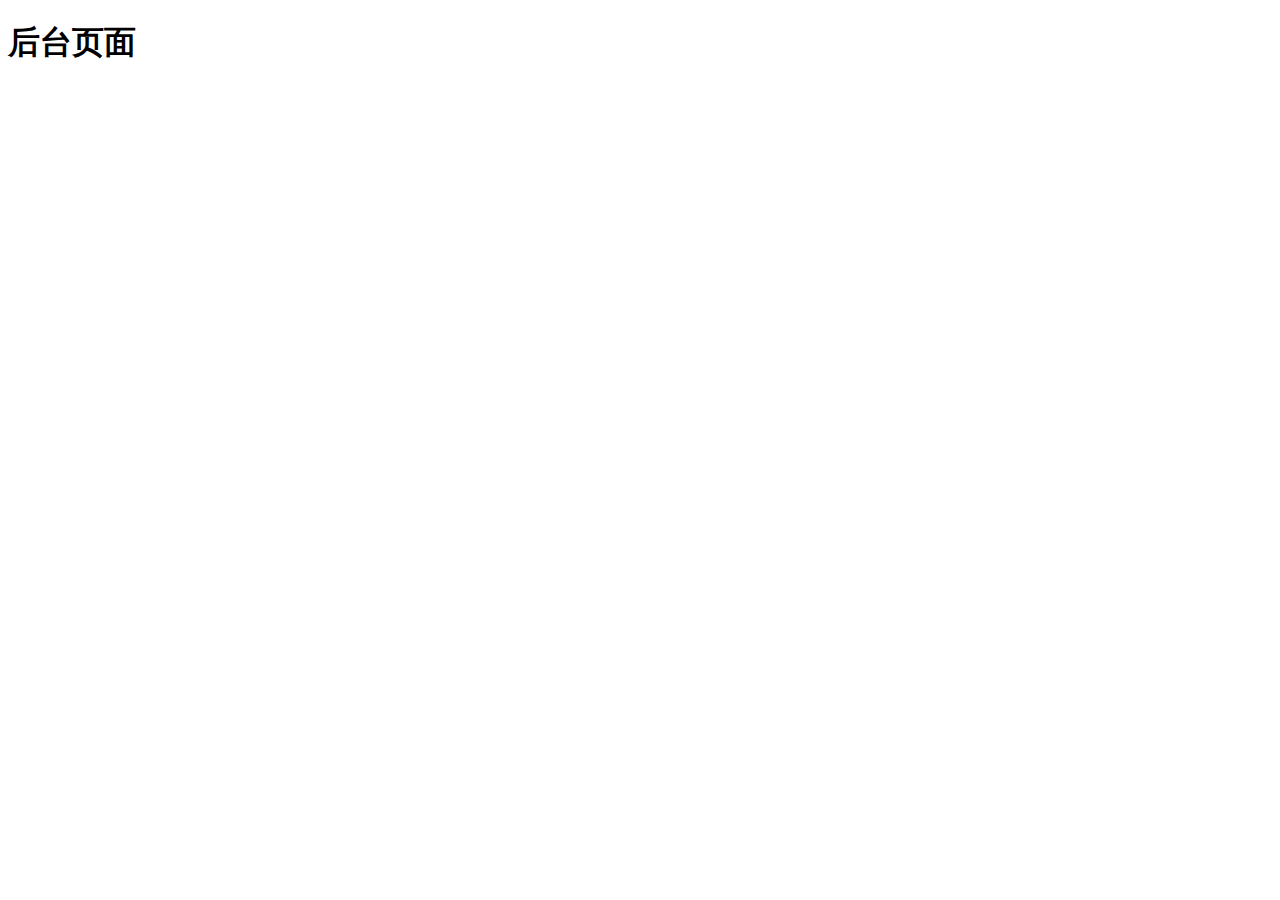
==== home/index.html @ 5cd7540d "登录注册页面完成" ====
<!DOCTYPE html>
<html lang="en">
<head>
    <meta charset="UTF-8">
    <meta name="viewport" content="width=device-width, initial-scale=1.0">
    <title>Document</title>
</head>
<body>
    <h1>后台页面</h1>
</body>
</html>
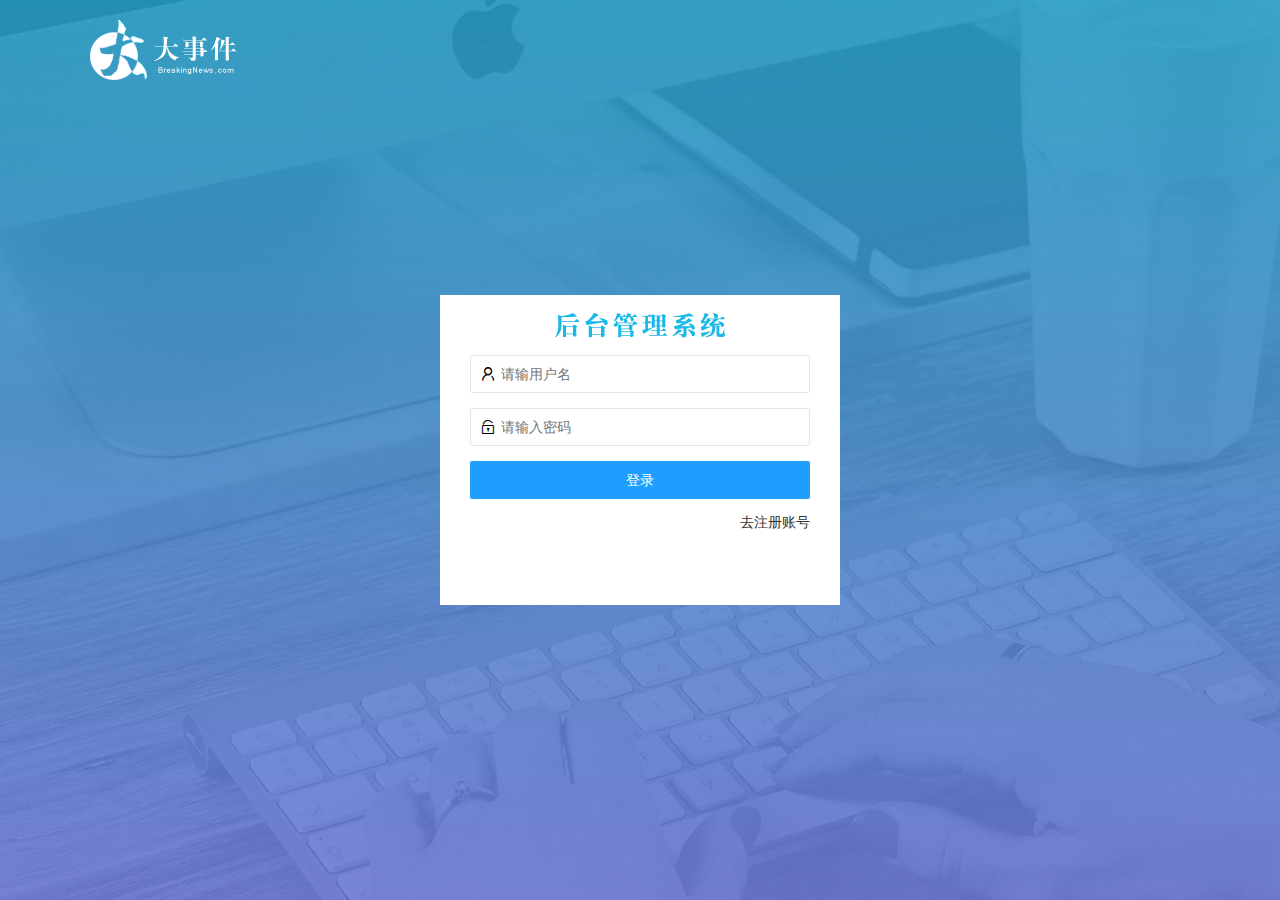
==== commit db7e5b5d: "完成了后台主页功能" ====
--- a/home/index.html
+++ b/home/index.html
@@ -1,11 +1,125 @@
 <!DOCTYPE html>
-<html lang="en">
-<head>
-    <meta charset="UTF-8">
-    <meta name="viewport" content="width=device-width, initial-scale=1.0">
-    <title>Document</title>
-</head>
-<body>
-    <h1>后台页面</h1>
-</body>
-</html>+<html>
+  <head>
+    <meta charset="utf-8" />
+    <meta
+      name="viewport"
+      content="width=device-width, initial-scale=1, maximum-scale=1"
+    />
+    <title>大事件</title>
+    <script>
+      let token = localStorage.getItem('token');
+      if(!token){
+      location.href = "login.html";
+      }
+    </script>
+    <link rel="stylesheet" href="/assets/lib/layui/css/layui.css" />
+    <link rel="stylesheet" href="/assets/fonts/iconfont.css" />
+    <link rel="stylesheet" href="/assets/css/index.css" />
+  </head>
+  <body class="layui-layout-body">
+    <div class="layui-layout layui-layout-admin">
+      <div class="layui-header">
+        <div class="layui-logo">
+          <img src="/assets/images/logo.png" alt="" />
+        </div>
+        <!-- 头部区域（可配合layui已有的水平导航） -->
+        <ul class="layui-nav layui-layout-right" >
+          <li class="layui-nav-item">
+            <a href="javascript:;">
+              <img src="http://t.cn/RCzsdCq" class="layui-nav-img" />
+              <span class="text-avatar">A</span>
+              个人中心
+            </a>
+            <dl class="layui-nav-child">
+              <dd><a href="">基本资料</a></dd>
+              <dd><a href="">安全设置</a></dd>
+              <dd><a href="javascript:;">重置密码</a></dd>
+            </dl>
+          </li>
+          <li class="layui-nav-item">
+            <a href="javascript:;" id="logoutBtn"><span class="iconfont icon-tuichu"></span> 退出</a>
+          </li>
+        </ul>
+      </div>
+
+      <div class="layui-side layui-bg-black">
+        <div class="layui-side-scroll">
+          <!-- 头像文字 -->
+          <div class="userInfo">
+             <img src="http://t.cn/RCzsdCq " class="layui-nav-img" />
+              <span class="text-avatar">A</span>
+              <span id="welcome">欢迎</span>
+          </div>
+          <!-- 左侧导航区域（可配合layui已有的垂直导航） -->
+          <ul class="layui-nav layui-nav-tree " lay-filter="test"  lay-shrink="all" > 
+            <li class="layui-nav-item layui-this">
+              <a href="/home/dashboard.html" target="layBody"><span class="iconfont icon-home " ></span>首页</a>
+            </li>
+
+            <li class="layui-nav-item ">
+              <a class="" href="javascript:;"
+                ><span class="iconfont icon-16"></span>文章管理</a
+              >
+              <dl class="layui-nav-child">
+                <dd>
+                  <a href="javascript:;">
+                    <i class="layui-icon layui-icon-app"></i> 文章类别</a
+                  >
+                </dd>
+
+                <dd>
+                  <a href="javascript:;">
+                    <i class="layui-icon layui-icon-app"></i> 文章列表</a
+                  >
+                </dd>
+
+                <dd>
+                  <a href="javascript:;">
+                    <i class="layui-icon layui-icon-app"></i> 发布文章</a
+                  >
+                </dd>
+              </dl>
+            </li>
+            <li class="layui-nav-item">
+              <a href="javascript:;"
+                ><span class="iconfont icon-user"></span>个人中心</a
+              >
+              <dl class="layui-nav-child">
+                <dd>
+                  <a href="javascript:;"
+                    ><i class="layui-icon layui-icon-app"></i> 基本资料</a
+                  >
+                </dd>
+                <dd>
+                  <a href="javascript:;">
+                    <i class="layui-icon layui-icon-app"></i> 更换头像</a
+                  >
+                </dd>
+                <dd>
+                  <a href="javascript:;">
+                    <i class="layui-icon layui-icon-app"></i> 重置密码</a
+                  >
+                </dd>
+              </dl>
+            </li>
+          </ul>
+        </div>
+      </div>
+
+      <div class="layui-body">
+        <!-- 内容主体区域 -->
+      <iframe src="/home/dashboard.html" name="layBody" frameborder="0"></iframe>
+
+      <div class="layui-footer">
+        <!-- 底部固定区域 -->
+       © www.itheima.com - 黑马程序员
+      </div>
+    </div>
+    <script src="/assets/lib/jquery.js"></script>
+    <script src="/assets/js/ajxaBase.js"></script>
+    <script src="/assets/lib/layui/layui.all.js"></script>
+    <script src="/assets/js/index.js"></script>
+    <script></script>
+  </body>
+</html>
--- a/assets/lib/layui/css/layui.css
+++ b/assets/lib/layui/css/layui.css
@@ -0,0 +1,2 @@
+/** layui-v2.5.6 MIT License By https://www.layui.com */
+ .layui-inline,img{display:inline-block;vertical-align:middle}h1,h2,h3,h4,h5,h6{font-weight:400}.layui-edge,.layui-header,.layui-inline,.layui-main{position:relative}.layui-body,.layui-edge,.layui-elip{overflow:hidden}.layui-btn,.layui-edge,.layui-inline,img{vertical-align:middle}.layui-btn,.layui-disabled,.layui-icon,.layui-unselect{-moz-user-select:none;-webkit-user-select:none;-ms-user-select:none}.layui-elip,.layui-form-checkbox span,.layui-form-pane .layui-form-label{text-overflow:ellipsis;white-space:nowrap}.layui-breadcrumb,.layui-tree-btnGroup{visibility:hidden}blockquote,body,button,dd,div,dl,dt,form,h1,h2,h3,h4,h5,h6,input,li,ol,p,pre,td,textarea,th,ul{margin:0;padding:0;-webkit-tap-highlight-color:rgba(0,0,0,0)}a:active,a:hover{outline:0}img{border:none}li{list-style:none}table{border-collapse:collapse;border-spacing:0}h4,h5,h6{font-size:100%}button,input,optgroup,option,select,textarea{font-family:inherit;font-size:inherit;font-style:inherit;font-weight:inherit;outline:0}pre{white-space:pre-wrap;white-space:-moz-pre-wrap;white-space:-pre-wrap;white-space:-o-pre-wrap;word-wrap:break-word}body{line-height:24px;font:14px Helvetica Neue,Helvetica,PingFang SC,Tahoma,Arial,sans-serif}hr{height:1px;margin:10px 0;border:0;clear:both}a{color:#333;text-decoration:none}a:hover{color:#777}a cite{font-style:normal;*cursor:pointer}.layui-border-box,.layui-border-box *{box-sizing:border-box}.layui-box,.layui-box *{box-sizing:content-box}.layui-clear{clear:both;*zoom:1}.layui-clear:after{content:'\20';clear:both;*zoom:1;display:block;height:0}.layui-inline{*display:inline;*zoom:1}.layui-edge{display:inline-block;width:0;height:0;border-width:6px;border-style:dashed;border-color:transparent}.layui-edge-top{top:-4px;border-bottom-color:#999;border-bottom-style:solid}.layui-edge-right{border-left-color:#999;border-left-style:solid}.layui-edge-bottom{top:2px;border-top-color:#999;border-top-style:solid}.layui-edge-left{border-right-color:#999;border-right-style:solid}.layui-disabled,.layui-disabled:hover{color:#d2d2d2!important;cursor:not-allowed!important}.layui-circle{border-radius:100%}.layui-show{display:block!important}.layui-hide{display:none!important}@font-face{font-family:layui-icon;src:url(../font/iconfont.eot?v=256);src:url(../font/iconfont.eot?v=256#iefix) format('embedded-opentype'),url(../font/iconfont.woff2?v=256) format('woff2'),url(../font/iconfont.woff?v=256) format('woff'),url(../font/iconfont.ttf?v=256) format('truetype'),url(../font/iconfont.svg?v=256#layui-icon) format('svg')}.layui-icon{font-family:layui-icon!important;font-size:16px;font-style:normal;-webkit-font-smoothing:antialiased;-moz-osx-font-smoothing:grayscale}.layui-icon-reply-fill:before{content:"\e611"}.layui-icon-set-fill:before{content:"\e614"}.layui-icon-menu-fill:before{content:"\e60f"}.layui-icon-search:before{content:"\e615"}.layui-icon-share:before{content:"\e641"}.layui-icon-set-sm:before{content:"\e620"}.layui-icon-engine:before{content:"\e628"}.layui-icon-close:before{content:"\1006"}.layui-icon-close-fill:before{content:"\1007"}.layui-icon-chart-screen:before{content:"\e629"}.layui-icon-star:before{content:"\e600"}.layui-icon-circle-dot:before{content:"\e617"}.layui-icon-chat:before{content:"\e606"}.layui-icon-release:before{content:"\e609"}.layui-icon-list:before{content:"\e60a"}.layui-icon-chart:before{content:"\e62c"}.layui-icon-ok-circle:before{content:"\1005"}.layui-icon-layim-theme:before{content:"\e61b"}.layui-icon-table:before{content:"\e62d"}.layui-icon-right:before{content:"\e602"}.layui-icon-left:before{content:"\e603"}.layui-icon-cart-simple:before{content:"\e698"}.layui-icon-face-cry:before{content:"\e69c"}.layui-icon-face-smile:before{content:"\e6af"}.layui-icon-survey:before{content:"\e6b2"}.layui-icon-tree:before{content:"\e62e"}.layui-icon-ie:before{content:"\e7bb"}.layui-icon-upload-circle:before{content:"\e62f"}.layui-icon-add-circle:before{content:"\e61f"}.layui-icon-download-circle:before{content:"\e601"}.layui-icon-templeate-1:before{content:"\e630"}.layui-icon-util:before{content:"\e631"}.layui-icon-face-surprised:before{content:"\e664"}.layui-icon-edit:before{content:"\e642"}.layui-icon-speaker:before{content:"\e645"}.layui-icon-down:before{content:"\e61a"}.layui-icon-file:before{content:"\e621"}.layui-icon-layouts:before{content:"\e632"}.layui-icon-rate-half:before{content:"\e6c9"}.layui-icon-add-circle-fine:before{content:"\e608"}.layui-icon-prev-circle:before{content:"\e633"}.layui-icon-read:before{content:"\e705"}.layui-icon-404:before{content:"\e61c"}.layui-icon-carousel:before{content:"\e634"}.layui-icon-help:before{content:"\e607"}.layui-icon-code-circle:before{content:"\e635"}.layui-icon-windows:before{content:"\e67f"}.layui-icon-water:before{content:"\e636"}.layui-icon-username:before{content:"\e66f"}.layui-icon-find-fill:before{content:"\e670"}.layui-icon-about:before{content:"\e60b"}.layui-icon-location:before{content:"\e715"}.layui-icon-up:before{content:"\e619"}.layui-icon-pause:before{content:"\e651"}.layui-icon-date:before{content:"\e637"}.layui-icon-layim-uploadfile:before{content:"\e61d"}.layui-icon-delete:before{content:"\e640"}.layui-icon-play:before{content:"\e652"}.layui-icon-top:before{content:"\e604"}.layui-icon-firefox:before{content:"\e686"}.layui-icon-friends:before{content:"\e612"}.layui-icon-refresh-3:before{content:"\e9aa"}.layui-icon-ok:before{content:"\e605"}.layui-icon-layer:before{content:"\e638"}.layui-icon-face-smile-fine:before{content:"\e60c"}.layui-icon-dollar:before{content:"\e659"}.layui-icon-group:before{content:"\e613"}.layui-icon-layim-download:before{content:"\e61e"}.layui-icon-picture-fine:before{content:"\e60d"}.layui-icon-link:before{content:"\e64c"}.layui-icon-diamond:before{content:"\e735"}.layui-icon-log:before{content:"\e60e"}.layui-icon-key:before{content:"\e683"}.layui-icon-rate-solid:before{content:"\e67a"}.layui-icon-fonts-del:before{content:"\e64f"}.layui-icon-unlink:before{content:"\e64d"}.layui-icon-fonts-clear:before{content:"\e639"}.layui-icon-triangle-r:before{content:"\e623"}.layui-icon-circle:before{content:"\e63f"}.layui-icon-radio:before{content:"\e643"}.layui-icon-align-center:before{content:"\e647"}.layui-icon-align-right:before{content:"\e648"}.layui-icon-align-left:before{content:"\e649"}.layui-icon-loading-1:before{content:"\e63e"}.layui-icon-return:before{content:"\e65c"}.layui-icon-fonts-strong:before{content:"\e62b"}.layui-icon-upload:before{content:"\e67c"}.layui-icon-dialogue:before{content:"\e63a"}.layui-icon-video:before{content:"\e6ed"}.layui-icon-headset:before{content:"\e6fc"}.layui-icon-cellphone-fine:before{content:"\e63b"}.layui-icon-add-1:before{content:"\e654"}.layui-icon-face-smile-b:before{content:"\e650"}.layui-icon-fonts-html:before{content:"\e64b"}.layui-icon-screen-full:before{content:"\e622"}.layui-icon-form:before{content:"\e63c"}.layui-icon-cart:before{content:"\e657"}.layui-icon-camera-fill:before{content:"\e65d"}.layui-icon-tabs:before{content:"\e62a"}.layui-icon-heart-fill:before{content:"\e68f"}.layui-icon-fonts-code:before{content:"\e64e"}.layui-icon-ios:before{content:"\e680"}.layui-icon-at:before{content:"\e687"}.layui-icon-fire:before{content:"\e756"}.layui-icon-set:before{content:"\e716"}.layui-icon-fonts-u:before{content:"\e646"}.layui-icon-triangle-d:before{content:"\e625"}.layui-icon-tips:before{content:"\e702"}.layui-icon-picture:before{content:"\e64a"}.layui-icon-more-vertical:before{content:"\e671"}.layui-icon-bluetooth:before{content:"\e689"}.layui-icon-flag:before{content:"\e66c"}.layui-icon-loading:before{content:"\e63d"}.layui-icon-fonts-i:before{content:"\e644"}.layui-icon-refresh-1:before{content:"\e666"}.layui-icon-rmb:before{content:"\e65e"}.layui-icon-addition:before{content:"\e624"}.layui-icon-home:before{content:"\e68e"}.layui-icon-time:before{content:"\e68d"}.layui-icon-user:before{content:"\e770"}.layui-icon-notice:before{content:"\e667"}.layui-icon-chrome:before{content:"\e68a"}.layui-icon-edge:before{content:"\e68b"}.layui-icon-login-weibo:before{content:"\e675"}.layui-icon-voice:before{content:"\e688"}.layui-icon-upload-drag:before{content:"\e681"}.layui-icon-login-qq:before{content:"\e676"}.layui-icon-snowflake:before{content:"\e6b1"}.layui-icon-heart:before{content:"\e68c"}.layui-icon-logout:before{content:"\e682"}.layui-icon-file-b:before{content:"\e655"}.layui-icon-template:before{content:"\e663"}.layui-icon-transfer:before{content:"\e691"}.layui-icon-auz:before{content:"\e672"}.layui-icon-console:before{content:"\e665"}.layui-icon-app:before{content:"\e653"}.layui-icon-prev:before{content:"\e65a"}.layui-icon-website:before{content:"\e7ae"}.layui-icon-next:before{content:"\e65b"}.layui-icon-component:before{content:"\e857"}.layui-icon-android:before{content:"\e684"}.layui-icon-more:before{content:"\e65f"}.layui-icon-login-wechat:before{content:"\e677"}.layui-icon-shrink-right:before{content:"\e668"}.layui-icon-spread-left:before{content:"\e66b"}.layui-icon-camera:before{content:"\e660"}.layui-icon-note:before{content:"\e66e"}.layui-icon-refresh:before{content:"\e669"}.layui-icon-female:before{content:"\e661"}.layui-icon-male:before{content:"\e662"}.layui-icon-screen-restore:before{content:"\e758"}.layui-icon-password:before{content:"\e673"}.layui-icon-senior:before{content:"\e674"}.layui-icon-theme:before{content:"\e66a"}.layui-icon-tread:before{content:"\e6c5"}.layui-icon-praise:before{content:"\e6c6"}.layui-icon-star-fill:before{content:"\e658"}.layui-icon-rate:before{content:"\e67b"}.layui-icon-template-1:before{content:"\e656"}.layui-icon-vercode:before{content:"\e679"}.layui-icon-service:before{content:"\e626"}.layui-icon-cellphone:before{content:"\e678"}.layui-icon-print:before{content:"\e66d"}.layui-icon-cols:before{content:"\e610"}.layui-icon-wifi:before{content:"\e7e0"}.layui-icon-export:before{content:"\e67d"}.layui-icon-rss:before{content:"\e808"}.layui-icon-slider:before{content:"\e714"}.layui-icon-email:before{content:"\e618"}.layui-icon-subtraction:before{content:"\e67e"}.layui-icon-mike:before{content:"\e6dc"}.layui-icon-light:before{content:"\e748"}.layui-icon-gift:before{content:"\e627"}.layui-icon-mute:before{content:"\e685"}.layui-icon-reduce-circle:before{content:"\e616"}.layui-icon-music:before{content:"\e690"}.layui-main{width:1140px;margin:0 auto}.layui-header{z-index:1000;height:60px}.layui-header a:hover{transition:all .5s;-webkit-transition:all .5s}.layui-side{position:fixed;left:0;top:0;bottom:0;z-index:999;width:200px;overflow-x:hidden}.layui-side-scroll{position:relative;width:220px;height:100%;overflow-x:hidden}.layui-body{position:absolute;left:200px;right:0;top:0;bottom:0;z-index:998;width:auto;overflow-y:auto;box-sizing:border-box}.layui-layout-body{overflow:hidden}.layui-layout-admin .layui-header{background-color:#23262E}.layui-layout-admin .layui-side{top:60px;width:200px;overflow-x:hidden}.layui-layout-admin .layui-body{position:fixed;top:60px;bottom:44px}.layui-layout-admin .layui-main{width:auto;margin:0 15px}.layui-layout-admin .layui-footer{position:fixed;left:200px;right:0;bottom:0;height:44px;line-height:44px;padding:0 15px;background-color:#eee}.layui-layout-admin .layui-logo{position:absolute;left:0;top:0;width:200px;height:100%;line-height:60px;text-align:center;color:#009688;font-size:16px}.layui-layout-admin .layui-header .layui-nav{background:0 0}.layui-layout-left{position:absolute!important;left:200px;top:0}.layui-layout-right{position:absolute!important;right:0;top:0}.layui-container{position:relative;margin:0 auto;padding:0 15px;box-sizing:border-box}.layui-fluid{position:relative;margin:0 auto;padding:0 15px}.layui-row:after,.layui-row:before{content:'';display:block;clear:both}.layui-col-lg1,.layui-col-lg10,.layui-col-lg11,.layui-col-lg12,.layui-col-lg2,.layui-col-lg3,.layui-col-lg4,.layui-col-lg5,.layui-col-lg6,.layui-col-lg7,.layui-col-lg8,.layui-col-lg9,.layui-col-md1,.layui-col-md10,.layui-col-md11,.layui-col-md12,.layui-col-md2,.layui-col-md3,.layui-col-md4,.layui-col-md5,.layui-col-md6,.layui-col-md7,.layui-col-md8,.layui-col-md9,.layui-col-sm1,.layui-col-sm10,.layui-col-sm11,.layui-col-sm12,.layui-col-sm2,.layui-col-sm3,.layui-col-sm4,.layui-col-sm5,.layui-col-sm6,.layui-col-sm7,.layui-col-sm8,.layui-col-sm9,.layui-col-xs1,.layui-col-xs10,.layui-col-xs11,.layui-col-xs12,.layui-col-xs2,.layui-col-xs3,.layui-col-xs4,.layui-col-xs5,.layui-col-xs6,.layui-col-xs7,.layui-col-xs8,.layui-col-xs9{position:relative;display:block;box-sizing:border-box}.layui-col-xs1,.layui-col-xs10,.layui-col-xs11,.layui-col-xs12,.layui-col-xs2,.layui-col-xs3,.layui-col-xs4,.layui-col-xs5,.layui-col-xs6,.layui-col-xs7,.layui-col-xs8,.layui-col-xs9{float:left}.layui-col-xs1{width:8.33333333%}.layui-col-xs2{width:16.66666667%}.layui-col-xs3{width:25%}.layui-col-xs4{width:33.33333333%}.layui-col-xs5{width:41.66666667%}.layui-col-xs6{width:50%}.layui-col-xs7{width:58.33333333%}.layui-col-xs8{width:66.66666667%}.layui-col-xs9{width:75%}.layui-col-xs10{width:83.33333333%}.layui-col-xs11{width:91.66666667%}.layui-col-xs12{width:100%}.layui-col-xs-offset1{margin-left:8.33333333%}.layui-col-xs-offset2{margin-left:16.66666667%}.layui-col-xs-offset3{margin-left:25%}.layui-col-xs-offset4{margin-left:33.33333333%}.layui-col-xs-offset5{margin-left:41.66666667%}.layui-col-xs-offset6{margin-left:50%}.layui-col-xs-offset7{margin-left:58.33333333%}.layui-col-xs-offset8{margin-left:66.66666667%}.layui-col-xs-offset9{margin-left:75%}.layui-col-xs-offset10{margin-left:83.33333333%}.layui-col-xs-offset11{margin-left:91.66666667%}.layui-col-xs-offset12{margin-left:100%}@media screen and (max-width:768px){.layui-hide-xs{display:none!important}.layui-show-xs-block{display:block!important}.layui-show-xs-inline{display:inline!important}.layui-show-xs-inline-block{display:inline-block!important}}@media screen and (min-width:768px){.layui-container{width:750px}.layui-hide-sm{display:none!important}.layui-show-sm-block{display:block!important}.layui-show-sm-inline{display:inline!important}.layui-show-sm-inline-block{display:inline-block!important}.layui-col-sm1,.layui-col-sm10,.layui-col-sm11,.layui-col-sm12,.layui-col-sm2,.layui-col-sm3,.layui-col-sm4,.layui-col-sm5,.layui-col-sm6,.layui-col-sm7,.layui-col-sm8,.layui-col-sm9{float:left}.layui-col-sm1{width:8.33333333%}.layui-col-sm2{width:16.66666667%}.layui-col-sm3{width:25%}.layui-col-sm4{width:33.33333333%}.layui-col-sm5{width:41.66666667%}.layui-col-sm6{width:50%}.layui-col-sm7{width:58.33333333%}.layui-col-sm8{width:66.66666667%}.layui-col-sm9{width:75%}.layui-col-sm10{width:83.33333333%}.layui-col-sm11{width:91.66666667%}.layui-col-sm12{width:100%}.layui-col-sm-offset1{margin-left:8.33333333%}.layui-col-sm-offset2{margin-left:16.66666667%}.layui-col-sm-offset3{margin-left:25%}.layui-col-sm-offset4{margin-left:33.33333333%}.layui-col-sm-offset5{margin-left:41.66666667%}.layui-col-sm-offset6{margin-left:50%}.layui-col-sm-offset7{margin-left:58.33333333%}.layui-col-sm-offset8{margin-left:66.66666667%}.layui-col-sm-offset9{margin-left:75%}.layui-col-sm-offset10{margin-left:83.33333333%}.layui-col-sm-offset11{margin-left:91.66666667%}.layui-col-sm-offset12{margin-left:100%}}@media screen and (min-width:992px){.layui-container{width:970px}.layui-hide-md{display:none!important}.layui-show-md-block{display:block!important}.layui-show-md-inline{display:inline!important}.layui-show-md-inline-block{display:inline-block!important}.layui-col-md1,.layui-col-md10,.layui-col-md11,.layui-col-md12,.layui-col-md2,.layui-col-md3,.layui-col-md4,.layui-col-md5,.layui-col-md6,.layui-col-md7,.layui-col-md8,.layui-col-md9{float:left}.layui-col-md1{width:8.33333333%}.layui-col-md2{width:16.66666667%}.layui-col-md3{width:25%}.layui-col-md4{width:33.33333333%}.layui-col-md5{width:41.66666667%}.layui-col-md6{width:50%}.layui-col-md7{width:58.33333333%}.layui-col-md8{width:66.66666667%}.layui-col-md9{width:75%}.layui-col-md10{width:83.33333333%}.layui-col-md11{width:91.66666667%}.layui-col-md12{width:100%}.layui-col-md-offset1{margin-left:8.33333333%}.layui-col-md-offset2{margin-left:16.66666667%}.layui-col-md-offset3{margin-left:25%}.layui-col-md-offset4{margin-left:33.33333333%}.layui-col-md-offset5{margin-left:41.66666667%}.layui-col-md-offset6{margin-left:50%}.layui-col-md-offset7{margin-left:58.33333333%}.layui-col-md-offset8{margin-left:66.66666667%}.layui-col-md-offset9{margin-left:75%}.layui-col-md-offset10{margin-left:83.33333333%}.layui-col-md-offset11{margin-left:91.66666667%}.layui-col-md-offset12{margin-left:100%}}@media screen and (min-width:1200px){.layui-container{width:1170px}.layui-hide-lg{display:none!important}.layui-show-lg-block{display:block!important}.layui-show-lg-inline{display:inline!important}.layui-show-lg-inline-block{display:inline-block!important}.layui-col-lg1,.layui-col-lg10,.layui-col-lg11,.layui-col-lg12,.layui-col-lg2,.layui-col-lg3,.layui-col-lg4,.layui-col-lg5,.layui-col-lg6,.layui-col-lg7,.layui-col-lg8,.layui-col-lg9{float:left}.layui-col-lg1{width:8.33333333%}.layui-col-lg2{width:16.66666667%}.layui-col-lg3{width:25%}.layui-col-lg4{width:33.33333333%}.layui-col-lg5{width:41.66666667%}.layui-col-lg6{width:50%}.layui-col-lg7{width:58.33333333%}.layui-col-lg8{width:66.66666667%}.layui-col-lg9{width:75%}.layui-col-lg10{width:83.33333333%}.layui-col-lg11{width:91.66666667%}.layui-col-lg12{width:100%}.layui-col-lg-offset1{margin-left:8.33333333%}.layui-col-lg-offset2{margin-left:16.66666667%}.layui-col-lg-offset3{margin-left:25%}.layui-col-lg-offset4{margin-left:33.33333333%}.layui-col-lg-offset5{margin-left:41.66666667%}.layui-col-lg-offset6{margin-left:50%}.layui-col-lg-offset7{margin-left:58.33333333%}.layui-col-lg-offset8{margin-left:66.66666667%}.layui-col-lg-offset9{margin-left:75%}.layui-col-lg-offset10{margin-left:83.33333333%}.layui-col-lg-offset11{margin-left:91.66666667%}.layui-col-lg-offset12{margin-left:100%}}.layui-col-space1{margin:-.5px}.layui-col-space1>*{padding:.5px}.layui-col-space2{margin:-1px}.layui-col-space2>*{padding:1px}.layui-col-space4{margin:-2px}.layui-col-space4>*{padding:2px}.layui-col-space5{margin:-2.5px}.layui-col-space5>*{padding:2.5px}.layui-col-space6{margin:-3px}.layui-col-space6>*{padding:3px}.layui-col-space8{margin:-4px}.layui-col-space8>*{padding:4px}.layui-col-space10{margin:-5px}.layui-col-space10>*{padding:5px}.layui-col-space12{margin:-6px}.layui-col-space12>*{padding:6px}.layui-col-space14{margin:-7px}.layui-col-space14>*{padding:7px}.layui-col-space15{margin:-7.5px}.layui-col-space15>*{padding:7.5px}.layui-col-space16{margin:-8px}.layui-col-space16>*{padding:8px}.layui-col-space18{margin:-9px}.layui-col-space18>*{padding:9px}.layui-col-space20{margin:-10px}.layui-col-space20>*{padding:10px}.layui-col-space22{margin:-11px}.layui-col-space22>*{padding:11px}.layui-col-space24{margin:-12px}.layui-col-space24>*{padding:12px}.layui-col-space25{margin:-12.5px}.layui-col-space25>*{padding:12.5px}.layui-col-space26{margin:-13px}.layui-col-space26>*{padding:13px}.layui-col-space28{margin:-14px}.layui-col-space28>*{padding:14px}.layui-col-space30{margin:-15px}.layui-col-space30>*{padding:15px}.layui-btn,.layui-input,.layui-select,.layui-textarea,.layui-upload-button{outline:0;-webkit-appearance:none;transition:all .3s;-webkit-transition:all .3s;box-sizing:border-box}.layui-elem-quote{margin-bottom:10px;padding:15px;line-height:22px;border-left:5px solid #009688;border-radius:0 2px 2px 0;background-color:#f2f2f2}.layui-quote-nm{border-style:solid;border-width:1px 1px 1px 5px;background:0 0}.layui-elem-field{margin-bottom:10px;padding:0;border-width:1px;border-style:solid}.layui-elem-field legend{margin-left:20px;padding:0 10px;font-size:20px;font-weight:300}.layui-field-title{margin:10px 0 20px;border-width:1px 0 0}.layui-field-box{padding:10px 15px}.layui-field-title .layui-field-box{padding:10px 0}.layui-progress{position:relative;height:6px;border-radius:20px;background-color:#e2e2e2}.layui-progress-bar{position:absolute;left:0;top:0;width:0;max-width:100%;height:6px;border-radius:20px;text-align:right;background-color:#5FB878;transition:all .3s;-webkit-transition:all .3s}.layui-progress-big,.layui-progress-big .layui-progress-bar{height:18px;line-height:18px}.layui-progress-text{position:relative;top:-20px;line-height:18px;font-size:12px;color:#666}.layui-progress-big .layui-progress-text{position:static;padding:0 10px;color:#fff}.layui-collapse{border-width:1px;border-style:solid;border-radius:2px}.layui-colla-content,.layui-colla-item{border-top-width:1px;border-top-style:solid}.layui-colla-item:first-child{border-top:none}.layui-colla-title{position:relative;height:42px;line-height:42px;padding:0 15px 0 35px;color:#333;background-color:#f2f2f2;cursor:pointer;font-size:14px;overflow:hidden}.layui-colla-content{display:none;padding:10px 15px;line-height:22px;color:#666}.layui-colla-icon{position:absolute;left:15px;top:0;font-size:14px}.layui-card{margin-bottom:15px;border-radius:2px;background-color:#fff;box-shadow:0 1px 2px 0 rgba(0,0,0,.05)}.layui-card:last-child{margin-bottom:0}.layui-card-header{position:relative;height:42px;line-height:42px;padding:0 15px;border-bottom:1px solid #f6f6f6;color:#333;border-radius:2px 2px 0 0;font-size:14px}.layui-bg-black,.layui-bg-blue,.layui-bg-cyan,.layui-bg-green,.layui-bg-orange,.layui-bg-red{color:#fff!important}.layui-card-body{position:relative;padding:10px 15px;line-height:24px}.layui-card-body[pad15]{padding:15px}.layui-card-body[pad20]{padding:20px}.layui-card-body .layui-table{margin:5px 0}.layui-card .layui-tab{margin:0}.layui-panel-window{position:relative;padding:15px;border-radius:0;border-top:5px solid #E6E6E6;background-color:#fff}.layui-auxiliar-moving{position:fixed;left:0;right:0;top:0;bottom:0;width:100%;height:100%;background:0 0;z-index:9999999999}.layui-form-label,.layui-form-mid,.layui-form-select,.layui-input-block,.layui-input-inline,.layui-textarea{position:relative}.layui-bg-red{background-color:#FF5722!important}.layui-bg-orange{background-color:#FFB800!important}.layui-bg-green{background-color:#009688!important}.layui-bg-cyan{background-color:#2F4056!important}.layui-bg-blue{background-color:#1E9FFF!important}.layui-bg-black{background-color:#393D49!important}.layui-bg-gray{background-color:#eee!important;color:#666!important}.layui-badge-rim,.layui-colla-content,.layui-colla-item,.layui-collapse,.layui-elem-field,.layui-form-pane .layui-form-item[pane],.layui-form-pane .layui-form-label,.layui-input,.layui-layedit,.layui-layedit-tool,.layui-quote-nm,.layui-select,.layui-tab-bar,.layui-tab-card,.layui-tab-title,.layui-tab-title .layui-this:after,.layui-textarea{border-color:#e6e6e6}.layui-timeline-item:before,hr{background-color:#e6e6e6}.layui-text{line-height:22px;font-size:14px;color:#666}.layui-text h1,.layui-text h2,.layui-text h3{font-weight:500;color:#333}.layui-text h1{font-size:30px}.layui-text h2{font-size:24px}.layui-text h3{font-size:18px}.layui-text a:not(.layui-btn){color:#01AAED}.layui-text a:not(.layui-btn):hover{text-decoration:underline}.layui-text ul{padding:5px 0 5px 15px}.layui-text ul li{margin-top:5px;list-style-type:disc}.layui-text em,.layui-word-aux{color:#999!important;padding:0 5px!important}.layui-btn{display:inline-block;height:38px;line-height:38px;padding:0 18px;background-color:#009688;color:#fff;white-space:nowrap;text-align:center;font-size:14px;border:none;border-radius:2px;cursor:pointer}.layui-btn:hover{opacity:.8;filter:alpha(opacity=80);color:#fff}.layui-btn:active{opacity:1;filter:alpha(opacity=100)}.layui-btn+.layui-btn{margin-left:10px}.layui-btn-container{font-size:0}.layui-btn-container .layui-btn{margin-right:10px;margin-bottom:10px}.layui-btn-container .layui-btn+.layui-btn{margin-left:0}.layui-table .layui-btn-container .layui-btn{margin-bottom:9px}.layui-btn-radius{border-radius:100px}.layui-btn .layui-icon{margin-right:3px;font-size:18px;vertical-align:bottom;vertical-align:middle\9}.layui-btn-primary{border:1px solid #C9C9C9;background-color:#fff;color:#555}.layui-btn-primary:hover{border-color:#009688;color:#333}.layui-btn-normal{background-color:#1E9FFF}.layui-btn-warm{background-color:#FFB800}.layui-btn-danger{background-color:#FF5722}.layui-btn-checked{background-color:#5FB878}.layui-btn-disabled,.layui-btn-disabled:active,.layui-btn-disabled:hover{border:1px solid #e6e6e6;background-color:#FBFBFB;color:#C9C9C9;cursor:not-allowed;opacity:1}.layui-btn-lg{height:44px;line-height:44px;padding:0 25px;font-size:16px}.layui-btn-sm{height:30px;line-height:30px;padding:0 10px;font-size:12px}.layui-btn-sm i{font-size:16px!important}.layui-btn-xs{height:22px;line-height:22px;padding:0 5px;font-size:12px}.layui-btn-xs i{font-size:14px!important}.layui-btn-group{display:inline-block;vertical-align:middle;font-size:0}.layui-btn-group .layui-btn{margin-left:0!important;margin-right:0!important;border-left:1px solid rgba(255,255,255,.5);border-radius:0}.layui-btn-group .layui-btn-primary{border-left:none}.layui-btn-group .layui-btn-primary:hover{border-color:#C9C9C9;color:#009688}.layui-btn-group .layui-btn:first-child{border-left:none;border-radius:2px 0 0 2px}.layui-btn-group .layui-btn-primary:first-child{border-left:1px solid #c9c9c9}.layui-btn-group .layui-btn:last-child{border-radius:0 2px 2px 0}.layui-btn-group .layui-btn+.layui-btn{margin-left:0}.layui-btn-group+.layui-btn-group{margin-left:10px}.layui-btn-fluid{width:100%}.layui-input,.layui-select,.layui-textarea{height:38px;line-height:1.3;line-height:38px\9;border-width:1px;border-style:solid;background-color:#fff;border-radius:2px}.layui-input::-webkit-input-placeholder,.layui-select::-webkit-input-placeholder,.layui-textarea::-webkit-input-placeholder{line-height:1.3}.layui-input,.layui-textarea{display:block;width:100%;padding-left:10px}.layui-input:hover,.layui-textarea:hover{border-color:#D2D2D2!important}.layui-input:focus,.layui-textarea:focus{border-color:#C9C9C9!important}.layui-textarea{min-height:100px;height:auto;line-height:20px;padding:6px 10px;resize:vertical}.layui-select{padding:0 10px}.layui-form input[type=checkbox],.layui-form input[type=radio],.layui-form select{display:none}.layui-form [lay-ignore]{display:initial}.layui-form-item{margin-bottom:15px;clear:both;*zoom:1}.layui-form-item:after{content:'\20';clear:both;*zoom:1;display:block;height:0}.layui-form-label{float:left;display:block;padding:9px 15px;width:80px;font-weight:400;line-height:20px;text-align:right}.layui-form-label-col{display:block;float:none;padding:9px 0;line-height:20px;text-align:left}.layui-form-item .layui-inline{margin-bottom:5px;margin-right:10px}.layui-input-block{margin-left:110px;min-height:36px}.layui-input-inline{display:inline-block;vertical-align:middle}.layui-form-item .layui-input-inline{float:left;width:190px;margin-right:10px}.layui-form-text .layui-input-inline{width:auto}.layui-form-mid{float:left;display:block;padding:9px 0!important;line-height:20px;margin-right:10px}.layui-form-danger+.layui-form-select .layui-input,.layui-form-danger:focus{border-color:#FF5722!important}.layui-form-select .layui-input{padding-right:30px;cursor:pointer}.layui-form-select .layui-edge{position:absolute;right:10px;top:50%;margin-top:-3px;cursor:pointer;border-width:6px;border-top-color:#c2c2c2;border-top-style:solid;transition:all .3s;-webkit-transition:all .3s}.layui-form-select dl{display:none;position:absolute;left:0;top:42px;padding:5px 0;z-index:899;min-width:100%;border:1px solid #d2d2d2;max-height:300px;overflow-y:auto;background-color:#fff;border-radius:2px;box-shadow:0 2px 4px rgba(0,0,0,.12);box-sizing:border-box}.layui-form-select dl dd,.layui-form-select dl dt{padding:0 10px;line-height:36px;white-space:nowrap;overflow:hidden;text-overflow:ellipsis}.layui-form-select dl dt{font-size:12px;color:#999}.layui-form-select dl dd{cursor:pointer}.layui-form-select dl dd:hover{background-color:#f2f2f2;-webkit-transition:.5s all;transition:.5s all}.layui-form-select .layui-select-group dd{padding-left:20px}.layui-form-select dl dd.layui-select-tips{padding-left:10px!important;color:#999}.layui-form-select dl dd.layui-this{background-color:#5FB878;color:#fff}.layui-form-checkbox,.layui-form-select dl dd.layui-disabled{background-color:#fff}.layui-form-selected dl{display:block}.layui-form-checkbox,.layui-form-checkbox *,.layui-form-switch{display:inline-block;vertical-align:middle}.layui-form-selected .layui-edge{margin-top:-9px;-webkit-transform:rotate(180deg);transform:rotate(180deg);margin-top:-3px\9}:root .layui-form-selected .layui-edge{margin-top:-9px\0/IE9}.layui-form-selectup dl{top:auto;bottom:42px}.layui-select-none{margin:5px 0;text-align:center;color:#999}.layui-select-disabled .layui-disabled{border-color:#eee!important}.layui-select-disabled .layui-edge{border-top-color:#d2d2d2}.layui-form-checkbox{position:relative;height:30px;line-height:30px;margin-right:10px;padding-right:30px;cursor:pointer;font-size:0;-webkit-transition:.1s linear;transition:.1s linear;box-sizing:border-box}.layui-form-checkbox span{padding:0 10px;height:100%;font-size:14px;border-radius:2px 0 0 2px;background-color:#d2d2d2;color:#fff;overflow:hidden}.layui-form-checkbox:hover span{background-color:#c2c2c2}.layui-form-checkbox i{position:absolute;right:0;top:0;width:30px;height:28px;border:1px solid #d2d2d2;border-left:none;border-radius:0 2px 2px 0;color:#fff;font-size:20px;text-align:center}.layui-form-checkbox:hover i{border-color:#c2c2c2;color:#c2c2c2}.layui-form-checked,.layui-form-checked:hover{border-color:#5FB878}.layui-form-checked span,.layui-form-checked:hover span{background-color:#5FB878}.layui-form-checked i,.layui-form-checked:hover i{color:#5FB878}.layui-form-item .layui-form-checkbox{margin-top:4px}.layui-form-checkbox[lay-skin=primary]{height:auto!important;line-height:normal!important;min-width:18px;min-height:18px;border:none!important;margin-right:0;padding-left:28px;padding-right:0;background:0 0}.layui-form-checkbox[lay-skin=primary] span{padding-left:0;padding-right:15px;line-height:18px;background:0 0;color:#666}.layui-form-checkbox[lay-skin=primary] i{right:auto;left:0;width:16px;height:16px;line-height:16px;border:1px solid #d2d2d2;font-size:12px;border-radius:2px;background-color:#fff;-webkit-transition:.1s linear;transition:.1s linear}.layui-form-checkbox[lay-skin=primary]:hover i{border-color:#5FB878;color:#fff}.layui-form-checked[lay-skin=primary] i{border-color:#5FB878!important;background-color:#5FB878;color:#fff}.layui-checkbox-disbaled[lay-skin=primary] span{background:0 0!important;color:#c2c2c2}.layui-checkbox-disbaled[lay-skin=primary]:hover i{border-color:#d2d2d2}.layui-form-item .layui-form-checkbox[lay-skin=primary]{margin-top:10px}.layui-form-switch{position:relative;height:22px;line-height:22px;min-width:35px;padding:0 5px;margin-top:8px;border:1px solid #d2d2d2;border-radius:20px;cursor:pointer;background-color:#fff;-webkit-transition:.1s linear;transition:.1s linear}.layui-form-switch i{position:absolute;left:5px;top:3px;width:16px;height:16px;border-radius:20px;background-color:#d2d2d2;-webkit-transition:.1s linear;transition:.1s linear}.layui-form-switch em{position:relative;top:0;width:25px;margin-left:21px;padding:0!important;text-align:center!important;color:#999!important;font-style:normal!important;font-size:12px}.layui-form-onswitch{border-color:#5FB878;background-color:#5FB878}.layui-checkbox-disbaled,.layui-checkbox-disbaled i{border-color:#e2e2e2!important}.layui-form-onswitch i{left:100%;margin-left:-21px;background-color:#fff}.layui-form-onswitch em{margin-left:5px;margin-right:21px;color:#fff!important}.layui-checkbox-disbaled span{background-color:#e2e2e2!important}.layui-checkbox-disbaled:hover i{color:#fff!important}[lay-radio]{display:none}.layui-form-radio,.layui-form-radio *{display:inline-block;vertical-align:middle}.layui-form-radio{line-height:28px;margin:6px 10px 0 0;padding-right:10px;cursor:pointer;font-size:0}.layui-form-radio *{font-size:14px}.layui-form-radio>i{margin-right:8px;font-size:22px;color:#c2c2c2}.layui-form-radio>i:hover,.layui-form-radioed>i{color:#5FB878}.layui-radio-disbaled>i{color:#e2e2e2!important}.layui-form-pane .layui-form-label{width:110px;padding:8px 15px;height:38px;line-height:20px;border-width:1px;border-style:solid;border-radius:2px 0 0 2px;text-align:center;background-color:#FBFBFB;overflow:hidden;box-sizing:border-box}.layui-form-pane .layui-input-inline{margin-left:-1px}.layui-form-pane .layui-input-block{margin-left:110px;left:-1px}.layui-form-pane .layui-input{border-radius:0 2px 2px 0}.layui-form-pane .layui-form-text .layui-form-label{float:none;width:100%;border-radius:2px;box-sizing:border-box;text-align:left}.layui-form-pane .layui-form-text .layui-input-inline{display:block;margin:0;top:-1px;clear:both}.layui-form-pane .layui-form-text .layui-input-block{margin:0;left:0;top:-1px}.layui-form-pane .layui-form-text .layui-textarea{min-height:100px;border-radius:0 0 2px 2px}.layui-form-pane .layui-form-checkbox{margin:4px 0 4px 10px}.layui-form-pane .layui-form-radio,.layui-form-pane .layui-form-switch{margin-top:6px;margin-left:10px}.layui-form-pane .layui-form-item[pane]{position:relative;border-width:1px;border-style:solid}.layui-form-pane .layui-form-item[pane] .layui-form-label{position:absolute;left:0;top:0;height:100%;border-width:0 1px 0 0}.layui-form-pane .layui-form-item[pane] .layui-input-inline{margin-left:110px}@media screen and (max-width:450px){.layui-form-item .layui-form-label{text-overflow:ellipsis;overflow:hidden;white-space:nowrap}.layui-form-item .layui-inline{display:block;margin-right:0;margin-bottom:20px;clear:both}.layui-form-item .layui-inline:after{content:'\20';clear:both;display:block;height:0}.layui-form-item .layui-input-inline{display:block;float:none;left:-3px;width:auto;margin:0 0 10px 112px}.layui-form-item .layui-input-inline+.layui-form-mid{margin-left:110px;top:-5px;padding:0}.layui-form-item .layui-form-checkbox{margin-right:5px;margin-bottom:5px}}.layui-layedit{border-width:1px;border-style:solid;border-radius:2px}.layui-layedit-tool{padding:3px 5px;border-bottom-width:1px;border-bottom-style:solid;font-size:0}.layedit-tool-fixed{position:fixed;top:0;border-top:1px solid #e2e2e2}.layui-layedit-tool .layedit-tool-mid,.layui-layedit-tool .layui-icon{display:inline-block;vertical-align:middle;text-align:center;font-size:14px}.layui-layedit-tool .layui-icon{position:relative;width:32px;height:30px;line-height:30px;margin:3px 5px;color:#777;cursor:pointer;border-radius:2px}.layui-layedit-tool .layui-icon:hover{color:#393D49}.layui-layedit-tool .layui-icon:active{color:#000}.layui-layedit-tool .layedit-tool-active{background-color:#e2e2e2;color:#000}.layui-layedit-tool .layui-disabled,.layui-layedit-tool .layui-disabled:hover{color:#d2d2d2;cursor:not-allowed}.layui-layedit-tool .layedit-tool-mid{width:1px;height:18px;margin:0 10px;background-color:#d2d2d2}.layedit-tool-html{width:50px!important;font-size:30px!important}.layedit-tool-b,.layedit-tool-code,.layedit-tool-help{font-size:16px!important}.layedit-tool-d,.layedit-tool-face,.layedit-tool-image,.layedit-tool-unlink{font-size:18px!important}.layedit-tool-image input{position:absolute;font-size:0;left:0;top:0;width:100%;height:100%;opacity:.01;filter:Alpha(opacity=1);cursor:pointer}.layui-layedit-iframe iframe{display:block;width:100%}#LAY_layedit_code{overflow:hidden}.layui-laypage{display:inline-block;*display:inline;*zoom:1;vertical-align:middle;margin:10px 0;font-size:0}.layui-laypage>a:first-child,.layui-laypage>a:first-child em{border-radius:2px 0 0 2px}.layui-laypage>a:last-child,.layui-laypage>a:last-child em{border-radius:0 2px 2px 0}.layui-laypage>:first-child{margin-left:0!important}.layui-laypage>:last-child{margin-right:0!important}.layui-laypage a,.layui-laypage button,.layui-laypage input,.layui-laypage select,.layui-laypage span{border:1px solid #e2e2e2}.layui-laypage a,.layui-laypage span{display:inline-block;*display:inline;*zoom:1;vertical-align:middle;padding:0 15px;height:28px;line-height:28px;margin:0 -1px 5px 0;background-color:#fff;color:#333;font-size:12px}.layui-flow-more a *,.layui-laypage input,.layui-table-view select[lay-ignore]{display:inline-block}.layui-laypage a:hover{color:#009688}.layui-laypage em{font-style:normal}.layui-laypage .layui-laypage-spr{color:#999;font-weight:700}.layui-laypage a{text-decoration:none}.layui-laypage .layui-laypage-curr{position:relative}.layui-laypage .layui-laypage-curr em{position:relative;color:#fff}.layui-laypage .layui-laypage-curr .layui-laypage-em{position:absolute;left:-1px;top:-1px;padding:1px;width:100%;height:100%;background-color:#009688}.layui-laypage-em{border-radius:2px}.layui-laypage-next em,.layui-laypage-prev em{font-family:Sim sun;font-size:16px}.layui-laypage .layui-laypage-count,.layui-laypage .layui-laypage-limits,.layui-laypage .layui-laypage-refresh,.layui-laypage .layui-laypage-skip{margin-left:10px;margin-right:10px;padding:0;border:none}.layui-laypage .layui-laypage-limits,.layui-laypage .layui-laypage-refresh{vertical-align:top}.layui-laypage .layui-laypage-refresh i{font-size:18px;cursor:pointer}.layui-laypage select{height:22px;padding:3px;border-radius:2px;cursor:pointer}.layui-laypage .layui-laypage-skip{height:30px;line-height:30px;color:#999}.layui-laypage button,.layui-laypage input{height:30px;line-height:30px;border-radius:2px;vertical-align:top;background-color:#fff;box-sizing:border-box}.layui-laypage input{width:40px;margin:0 10px;padding:0 3px;text-align:center}.layui-laypage input:focus,.layui-laypage select:focus{border-color:#009688!important}.layui-laypage button{margin-left:10px;padding:0 10px;cursor:pointer}.layui-table,.layui-table-view{margin:10px 0}.layui-flow-more{margin:10px 0;text-align:center;color:#999;font-size:14px}.layui-flow-more a{height:32px;line-height:32px}.layui-flow-more a *{vertical-align:top}.layui-flow-more a cite{padding:0 20px;border-radius:3px;background-color:#eee;color:#333;font-style:normal}.layui-flow-more a cite:hover{opacity:.8}.layui-flow-more a i{font-size:30px;color:#737383}.layui-table{width:100%;background-color:#fff;color:#666}.layui-table tr{transition:all .3s;-webkit-transition:all .3s}.layui-table th{text-align:left;font-weight:400}.layui-table tbody tr:hover,.layui-table thead tr,.layui-table-click,.layui-table-header,.layui-table-hover,.layui-table-mend,.layui-table-patch,.layui-table-tool,.layui-table-total,.layui-table-total tr,.layui-table[lay-even] tr:nth-child(even){background-color:#f2f2f2}.layui-table td,.layui-table th,.layui-table-col-set,.layui-table-fixed-r,.layui-table-grid-down,.layui-table-header,.layui-table-page,.layui-table-tips-main,.layui-table-tool,.layui-table-total,.layui-table-view,.layui-table[lay-skin=line],.layui-table[lay-skin=row]{border-width:1px;border-style:solid;border-color:#e6e6e6}.layui-table td,.layui-table th{position:relative;padding:9px 15px;min-height:20px;line-height:20px;font-size:14px}.layui-table[lay-skin=line] td,.layui-table[lay-skin=line] th{border-width:0 0 1px}.layui-table[lay-skin=row] td,.layui-table[lay-skin=row] th{border-width:0 1px 0 0}.layui-table[lay-skin=nob] td,.layui-table[lay-skin=nob] th{border:none}.layui-table img{max-width:100px}.layui-table[lay-size=lg] td,.layui-table[lay-size=lg] th{padding:15px 30px}.layui-table-view .layui-table[lay-size=lg] .layui-table-cell{height:40px;line-height:40px}.layui-table[lay-size=sm] td,.layui-table[lay-size=sm] th{font-size:12px;padding:5px 10px}.layui-table-view .layui-table[lay-size=sm] .layui-table-cell{height:20px;line-height:20px}.layui-table[lay-data]{display:none}.layui-table-box{position:relative;overflow:hidden}.layui-table-view .layui-table{position:relative;width:auto;margin:0}.layui-table-view .layui-table[lay-skin=line]{border-width:0 1px 0 0}.layui-table-view .layui-table[lay-skin=row]{border-width:0 0 1px}.layui-table-view .layui-table td,.layui-table-view .layui-table th{padding:5px 0;border-top:none;border-left:none}.layui-table-view .layui-table th.layui-unselect .layui-table-cell span{cursor:pointer}.layui-table-view .layui-table td{cursor:default}.layui-table-view .layui-table td[data-edit=text]{cursor:text}.layui-table-view .layui-form-checkbox[lay-skin=primary] i{width:18px;height:18px}.layui-table-view .layui-form-radio{line-height:0;padding:0}.layui-table-view .layui-form-radio>i{margin:0;font-size:20px}.layui-table-init{position:absolute;left:0;top:0;width:100%;height:100%;text-align:center;z-index:110}.layui-table-init .layui-icon{position:absolute;left:50%;top:50%;margin:-15px 0 0 -15px;font-size:30px;color:#c2c2c2}.layui-table-header{border-width:0 0 1px;overflow:hidden}.layui-table-header .layui-table{margin-bottom:-1px}.layui-table-tool .layui-inline[lay-event]{position:relative;width:26px;height:26px;padding:5px;line-height:16px;margin-right:10px;text-align:center;color:#333;border:1px solid #ccc;cursor:pointer;-webkit-transition:.5s all;transition:.5s all}.layui-table-tool .layui-inline[lay-event]:hover{border:1px solid #999}.layui-table-tool-temp{padding-right:120px}.layui-table-tool-self{position:absolute;right:17px;top:10px}.layui-table-tool .layui-table-tool-self .layui-inline[lay-event]{margin:0 0 0 10px}.layui-table-tool-panel{position:absolute;top:29px;left:-1px;padding:5px 0;min-width:150px;min-height:40px;border:1px solid #d2d2d2;text-align:left;overflow-y:auto;background-color:#fff;box-shadow:0 2px 4px rgba(0,0,0,.12)}.layui-table-cell,.layui-table-tool-panel li{overflow:hidden;text-overflow:ellipsis;white-space:nowrap}.layui-table-tool-panel li{padding:0 10px;line-height:30px;-webkit-transition:.5s all;transition:.5s all}.layui-table-tool-panel li .layui-form-checkbox[lay-skin=primary]{width:100%;padding-left:28px}.layui-table-tool-panel li:hover{background-color:#f2f2f2}.layui-table-tool-panel li .layui-form-checkbox[lay-skin=primary] i{position:absolute;left:0;top:0}.layui-table-tool-panel li .layui-form-checkbox[lay-skin=primary] span{padding:0}.layui-table-tool .layui-table-tool-self .layui-table-tool-panel{left:auto;right:-1px}.layui-table-col-set{position:absolute;right:0;top:0;width:20px;height:100%;border-width:0 0 0 1px;background-color:#fff}.layui-table-sort{width:10px;height:20px;margin-left:5px;cursor:pointer!important}.layui-table-sort .layui-edge{position:absolute;left:5px;border-width:5px}.layui-table-sort .layui-table-sort-asc{top:3px;border-top:none;border-bottom-style:solid;border-bottom-color:#b2b2b2}.layui-table-sort .layui-table-sort-asc:hover{border-bottom-color:#666}.layui-table-sort .layui-table-sort-desc{bottom:5px;border-bottom:none;border-top-style:solid;border-top-color:#b2b2b2}.layui-table-sort .layui-table-sort-desc:hover{border-top-color:#666}.layui-table-sort[lay-sort=asc] .layui-table-sort-asc{border-bottom-color:#000}.layui-table-sort[lay-sort=desc] .layui-table-sort-desc{border-top-color:#000}.layui-table-cell{height:28px;line-height:28px;padding:0 15px;position:relative;box-sizing:border-box}.layui-table-cell .layui-form-checkbox[lay-skin=primary]{top:-1px;padding:0}.layui-table-cell .layui-table-link{color:#01AAED}.laytable-cell-checkbox,.laytable-cell-numbers,.laytable-cell-radio,.laytable-cell-space{padding:0;text-align:center}.layui-table-body{position:relative;overflow:auto;margin-right:-1px;margin-bottom:-1px}.layui-table-body .layui-none{line-height:26px;padding:15px;text-align:center;color:#999}.layui-table-fixed{position:absolute;left:0;top:0;z-index:101}.layui-table-fixed .layui-table-body{overflow:hidden}.layui-table-fixed-l{box-shadow:0 -1px 8px rgba(0,0,0,.08)}.layui-table-fixed-r{left:auto;right:-1px;border-width:0 0 0 1px;box-shadow:-1px 0 8px rgba(0,0,0,.08)}.layui-table-fixed-r .layui-table-header{position:relative;overflow:visible}.layui-table-mend{position:absolute;right:-49px;top:0;height:100%;width:50px}.layui-table-tool{position:relative;z-index:890;width:100%;min-height:50px;line-height:30px;padding:10px 15px;border-width:0 0 1px}.layui-table-tool .layui-btn-container{margin-bottom:-10px}.layui-table-page,.layui-table-total{border-width:1px 0 0;margin-bottom:-1px;overflow:hidden}.layui-table-page{position:relative;width:100%;padding:7px 7px 0;height:41px;font-size:12px;white-space:nowrap}.layui-table-page>div{height:26px}.layui-table-page .layui-laypage{margin:0}.layui-table-page .layui-laypage a,.layui-table-page .layui-laypage span{height:26px;line-height:26px;margin-bottom:10px;border:none;background:0 0}.layui-table-page .layui-laypage a,.layui-table-page .layui-laypage span.layui-laypage-curr{padding:0 12px}.layui-table-page .layui-laypage span{margin-left:0;padding:0}.layui-table-page .layui-laypage .layui-laypage-prev{margin-left:-7px!important}.layui-table-page .layui-laypage .layui-laypage-curr .layui-laypage-em{left:0;top:0;padding:0}.layui-table-page .layui-laypage button,.layui-table-page .layui-laypage input{height:26px;line-height:26px}.layui-table-page .layui-laypage input{width:40px}.layui-table-page .layui-laypage button{padding:0 10px}.layui-table-page select{height:18px}.layui-table-patch .layui-table-cell{padding:0;width:30px}.layui-table-edit{position:absolute;left:0;top:0;width:100%;height:100%;padding:0 14px 1px;border-radius:0;box-shadow:1px 1px 20px rgba(0,0,0,.15)}.layui-table-edit:focus{border-color:#5FB878!important}select.layui-table-edit{padding:0 0 0 10px;border-color:#C9C9C9}.layui-table-view .layui-form-checkbox,.layui-table-view .layui-form-radio,.layui-table-view .layui-form-switch{top:0;margin:0;box-sizing:content-box}.layui-table-view .layui-form-checkbox{top:-1px;height:26px;line-height:26px}.layui-table-view .layui-form-checkbox i{height:26px}.layui-table-grid .layui-table-cell{overflow:visible}.layui-table-grid-down{position:absolute;top:0;right:0;width:26px;height:100%;padding:5px 0;border-width:0 0 0 1px;text-align:center;background-color:#fff;color:#999;cursor:pointer}.layui-table-grid-down .layui-icon{position:absolute;top:50%;left:50%;margin:-8px 0 0 -8px}.layui-table-grid-down:hover{background-color:#fbfbfb}body .layui-table-tips .layui-layer-content{background:0 0;padding:0;box-shadow:0 1px 6px rgba(0,0,0,.12)}.layui-table-tips-main{margin:-44px 0 0 -1px;max-height:150px;padding:8px 15px;font-size:14px;overflow-y:scroll;background-color:#fff;color:#666}.layui-table-tips-c{position:absolute;right:-3px;top:-13px;width:20px;height:20px;padding:3px;cursor:pointer;background-color:#666;border-radius:50%;color:#fff}.layui-table-tips-c:hover{background-color:#777}.layui-table-tips-c:before{position:relative;right:-2px}.layui-upload-file{display:none!important;opacity:.01;filter:Alpha(opacity=1)}.layui-upload-drag,.layui-upload-form,.layui-upload-wrap{display:inline-block}.layui-upload-list{margin:10px 0}.layui-upload-choose{padding:0 10px;color:#999}.layui-upload-drag{position:relative;padding:30px;border:1px dashed #e2e2e2;background-color:#fff;text-align:center;cursor:pointer;color:#999}.layui-upload-drag .layui-icon{font-size:50px;color:#009688}.layui-upload-drag[lay-over]{border-color:#009688}.layui-upload-iframe{position:absolute;width:0;height:0;border:0;visibility:hidden}.layui-upload-wrap{position:relative;vertical-align:middle}.layui-upload-wrap .layui-upload-file{display:block!important;position:absolute;left:0;top:0;z-index:10;font-size:100px;width:100%;height:100%;opacity:.01;filter:Alpha(opacity=1);cursor:pointer}.layui-transfer-active,.layui-transfer-box{display:inline-block;vertical-align:middle}.layui-transfer-box,.layui-transfer-header,.layui-transfer-search{border-width:0;border-style:solid;border-color:#e6e6e6}.layui-transfer-box{position:relative;border-width:1px;width:200px;height:360px;border-radius:2px;background-color:#fff}.layui-transfer-box .layui-form-checkbox{width:100%;margin:0!important}.layui-transfer-header{height:38px;line-height:38px;padding:0 10px;border-bottom-width:1px}.layui-transfer-search{position:relative;padding:10px;border-bottom-width:1px}.layui-transfer-search .layui-input{height:32px;padding-left:30px;font-size:12px}.layui-transfer-search .layui-icon-search{position:absolute;left:20px;top:50%;margin-top:-8px;color:#666}.layui-transfer-active{margin:0 15px}.layui-transfer-active .layui-btn{display:block;margin:0;padding:0 15px;background-color:#5FB878;border-color:#5FB878;color:#fff}.layui-transfer-active .layui-btn-disabled{background-color:#FBFBFB;border-color:#e6e6e6;color:#C9C9C9}.layui-transfer-active .layui-btn:first-child{margin-bottom:15px}.layui-transfer-active .layui-btn .layui-icon{margin:0;font-size:14px!important}.layui-transfer-data{padding:5px 0;overflow:auto}.layui-transfer-data li{height:32px;line-height:32px;padding:0 10px}.layui-transfer-data li:hover{background-color:#f2f2f2;transition:.5s all}.layui-transfer-data .layui-none{padding:15px 10px;text-align:center;color:#999}.layui-nav{position:relative;padding:0 20px;background-color:#393D49;color:#fff;border-radius:2px;font-size:0;box-sizing:border-box}.layui-nav *{font-size:14px}.layui-nav .layui-nav-item{position:relative;display:inline-block;*display:inline;*zoom:1;vertical-align:middle;line-height:60px}.layui-nav .layui-nav-item a{display:block;padding:0 20px;color:#fff;color:rgba(255,255,255,.7);transition:all .3s;-webkit-transition:all .3s}.layui-nav .layui-this:after,.layui-nav-bar,.layui-nav-tree .layui-nav-itemed:after{position:absolute;left:0;top:0;width:0;height:5px;background-color:#5FB878;transition:all .2s;-webkit-transition:all .2s}.layui-nav-bar{z-index:1000}.layui-nav .layui-nav-item a:hover,.layui-nav .layui-this a{color:#fff}.layui-nav .layui-this:after{content:'';top:auto;bottom:0;width:100%}.layui-nav-img{width:30px;height:30px;margin-right:10px;border-radius:50%}.layui-nav .layui-nav-more{content:'';width:0;height:0;border-style:solid dashed dashed;border-color:#fff transparent transparent;overflow:hidden;cursor:pointer;transition:all .2s;-webkit-transition:all .2s;position:absolute;top:50%;right:3px;margin-top:-3px;border-width:6px;border-top-color:rgba(255,255,255,.7)}.layui-nav .layui-nav-mored,.layui-nav-itemed>a .layui-nav-more{margin-top:-9px;border-style:dashed dashed solid;border-color:transparent transparent #fff}.layui-nav-child{display:none;position:absolute;left:0;top:65px;min-width:100%;line-height:36px;padding:5px 0;box-shadow:0 2px 4px rgba(0,0,0,.12);border:1px solid #d2d2d2;background-color:#fff;z-index:100;border-radius:2px;white-space:nowrap}.layui-nav .layui-nav-child a{color:#333}.layui-nav .layui-nav-child a:hover{background-color:#f2f2f2;color:#000}.layui-nav-child dd{position:relative}.layui-nav .layui-nav-child dd.layui-this a,.layui-nav-child dd.layui-this{background-color:#5FB878;color:#fff}.layui-nav-child dd.layui-this:after{display:none}.layui-nav-tree{width:200px;padding:0}.layui-nav-tree .layui-nav-item{display:block;width:100%;line-height:45px}.layui-nav-tree .layui-nav-item a{position:relative;height:45px;line-height:45px;text-overflow:ellipsis;overflow:hidden;white-space:nowrap}.layui-nav-tree .layui-nav-item a:hover{background-color:#4E5465}.layui-nav-tree .layui-nav-bar{width:5px;height:0;background-color:#009688}.layui-nav-tree .layui-nav-child dd.layui-this,.layui-nav-tree .layui-nav-child dd.layui-this a,.layui-nav-tree .layui-this,.layui-nav-tree .layui-this>a,.layui-nav-tree .layui-this>a:hover{background-color:#009688;color:#fff}.layui-nav-tree .layui-this:after{display:none}.layui-nav-itemed>a,.layui-nav-tree .layui-nav-title a,.layui-nav-tree .layui-nav-title a:hover{color:#fff!important}.layui-nav-tree .layui-nav-child{position:relative;z-index:0;top:0;border:none;box-shadow:none}.layui-nav-tree .layui-nav-child a{height:40px;line-height:40px;color:#fff;color:rgba(255,255,255,.7)}.layui-nav-tree .layui-nav-child,.layui-nav-tree .layui-nav-child a:hover{background:0 0;color:#fff}.layui-nav-tree .layui-nav-more{right:10px}.layui-nav-itemed>.layui-nav-child{display:block;padding:0;background-color:rgba(0,0,0,.3)!important}.layui-nav-itemed>.layui-nav-child>.layui-this>.layui-nav-child{display:block}.layui-nav-side{position:fixed;top:0;bottom:0;left:0;overflow-x:hidden;z-index:999}.layui-bg-blue .layui-nav-bar,.layui-bg-blue .layui-nav-itemed:after,.layui-bg-blue .layui-this:after{background-color:#93D1FF}.layui-bg-blue .layui-nav-child dd.layui-this{background-color:#1E9FFF}.layui-bg-blue .layui-nav-itemed>a,.layui-nav-tree.layui-bg-blue .layui-nav-title a,.layui-nav-tree.layui-bg-blue .layui-nav-title a:hover{background-color:#007DDB!important}.layui-breadcrumb{font-size:0}.layui-breadcrumb>*{font-size:14px}.layui-breadcrumb a{color:#999!important}.layui-breadcrumb a:hover{color:#5FB878!important}.layui-breadcrumb a cite{color:#666;font-style:normal}.layui-breadcrumb span[lay-separator]{margin:0 10px;color:#999}.layui-tab{margin:10px 0;text-align:left!important}.layui-tab[overflow]>.layui-tab-title{overflow:hidden}.layui-tab-title{position:relative;left:0;height:40px;white-space:nowrap;font-size:0;border-bottom-width:1px;border-bottom-style:solid;transition:all .2s;-webkit-transition:all .2s}.layui-tab-title li{display:inline-block;*display:inline;*zoom:1;vertical-align:middle;font-size:14px;transition:all .2s;-webkit-transition:all .2s;position:relative;line-height:40px;min-width:65px;padding:0 15px;text-align:center;cursor:pointer}.layui-tab-title li a{display:block}.layui-tab-title .layui-this{color:#000}.layui-tab-title .layui-this:after{position:absolute;left:0;top:0;content:'';width:100%;height:41px;border-width:1px;border-style:solid;border-bottom-color:#fff;border-radius:2px 2px 0 0;box-sizing:border-box;pointer-events:none}.layui-tab-bar{position:absolute;right:0;top:0;z-index:10;width:30px;height:39px;line-height:39px;border-width:1px;border-style:solid;border-radius:2px;text-align:center;background-color:#fff;cursor:pointer}.layui-tab-bar .layui-icon{position:relative;display:inline-block;top:3px;transition:all .3s;-webkit-transition:all .3s}.layui-tab-item{display:none}.layui-tab-more{padding-right:30px;height:auto!important;white-space:normal!important}.layui-tab-more li.layui-this:after{border-bottom-color:#e2e2e2;border-radius:2px}.layui-tab-more .layui-tab-bar .layui-icon{top:-2px;top:3px\9;-webkit-transform:rotate(180deg);transform:rotate(180deg)}:root .layui-tab-more .layui-tab-bar .layui-icon{top:-2px\0/IE9}.layui-tab-content{padding:10px}.layui-tab-title li .layui-tab-close{position:relative;display:inline-block;width:18px;height:18px;line-height:20px;margin-left:8px;top:1px;text-align:center;font-size:14px;color:#c2c2c2;transition:all .2s;-webkit-transition:all .2s}.layui-tab-title li .layui-tab-close:hover{border-radius:2px;background-color:#FF5722;color:#fff}.layui-tab-brief>.layui-tab-title .layui-this{color:#009688}.layui-tab-brief>.layui-tab-more li.layui-this:after,.layui-tab-brief>.layui-tab-title .layui-this:after{border:none;border-radius:0;border-bottom:2px solid #5FB878}.layui-tab-brief[overflow]>.layui-tab-title .layui-this:after{top:-1px}.layui-tab-card{border-width:1px;border-style:solid;border-radius:2px;box-shadow:0 2px 5px 0 rgba(0,0,0,.1)}.layui-tab-card>.layui-tab-title{background-color:#f2f2f2}.layui-tab-card>.layui-tab-title li{margin-right:-1px;margin-left:-1px}.layui-tab-card>.layui-tab-title .layui-this{background-color:#fff}.layui-tab-card>.layui-tab-title .layui-this:after{border-top:none;border-width:1px;border-bottom-color:#fff}.layui-tab-card>.layui-tab-title .layui-tab-bar{height:40px;line-height:40px;border-radius:0;border-top:none;border-right:none}.layui-tab-card>.layui-tab-more .layui-this{background:0 0;color:#5FB878}.layui-tab-card>.layui-tab-more .layui-this:after{border:none}.layui-timeline{padding-left:5px}.layui-timeline-item{position:relative;padding-bottom:20px}.layui-timeline-axis{position:absolute;left:-5px;top:0;z-index:10;width:20px;height:20px;line-height:20px;background-color:#fff;color:#5FB878;border-radius:50%;text-align:center;cursor:pointer}.layui-timeline-axis:hover{color:#FF5722}.layui-timeline-item:before{content:'';position:absolute;left:5px;top:0;z-index:0;width:1px;height:100%}.layui-timeline-item:last-child:before{display:none}.layui-timeline-item:first-child:before{display:block}.layui-timeline-content{padding-left:25px}.layui-timeline-title{position:relative;margin-bottom:10px}.layui-badge,.layui-badge-dot,.layui-badge-rim{position:relative;display:inline-block;padding:0 6px;font-size:12px;text-align:center;background-color:#FF5722;color:#fff;border-radius:2px}.layui-badge{height:18px;line-height:18px}.layui-badge-dot{width:8px;height:8px;padding:0;border-radius:50%}.layui-badge-rim{height:18px;line-height:18px;border-width:1px;border-style:solid;background-color:#fff;color:#666}.layui-btn .layui-badge,.layui-btn .layui-badge-dot{margin-left:5px}.layui-nav .layui-badge,.layui-nav .layui-badge-dot{position:absolute;top:50%;margin:-8px 6px 0}.layui-tab-title .layui-badge,.layui-tab-title .layui-badge-dot{left:5px;top:-2px}.layui-carousel{position:relative;left:0;top:0;background-color:#f8f8f8}.layui-carousel>[carousel-item]{position:relative;width:100%;height:100%;overflow:hidden}.layui-carousel>[carousel-item]:before{position:absolute;content:'\e63d';left:50%;top:50%;width:100px;line-height:20px;margin:-10px 0 0 -50px;text-align:center;color:#c2c2c2;font-family:layui-icon!important;font-size:30px;font-style:normal;-webkit-font-smoothing:antialiased;-moz-osx-font-smoothing:grayscale}.layui-carousel>[carousel-item]>*{display:none;position:absolute;left:0;top:0;width:100%;height:100%;background-color:#f8f8f8;transition-duration:.3s;-webkit-transition-duration:.3s}.layui-carousel-updown>*{-webkit-transition:.3s ease-in-out up;transition:.3s ease-in-out up}.layui-carousel-arrow{display:none\9;opacity:0;position:absolute;left:10px;top:50%;margin-top:-18px;width:36px;height:36px;line-height:36px;text-align:center;font-size:20px;border:0;border-radius:50%;background-color:rgba(0,0,0,.2);color:#fff;-webkit-transition-duration:.3s;transition-duration:.3s;cursor:pointer}.layui-carousel-arrow[lay-type=add]{left:auto!important;right:10px}.layui-carousel:hover .layui-carousel-arrow[lay-type=add],.layui-carousel[lay-arrow=always] .layui-carousel-arrow[lay-type=add]{right:20px}.layui-carousel[lay-arrow=always] .layui-carousel-arrow{opacity:1;left:20px}.layui-carousel[lay-arrow=none] .layui-carousel-arrow{display:none}.layui-carousel-arrow:hover,.layui-carousel-ind ul:hover{background-color:rgba(0,0,0,.35)}.layui-carousel:hover .layui-carousel-arrow{display:block\9;opacity:1;left:20px}.layui-carousel-ind{position:relative;top:-35px;width:100%;line-height:0!important;text-align:center;font-size:0}.layui-carousel[lay-indicator=outside]{margin-bottom:30px}.layui-carousel[lay-indicator=outside] .layui-carousel-ind{top:10px}.layui-carousel[lay-indicator=outside] .layui-carousel-ind ul{background-color:rgba(0,0,0,.5)}.layui-carousel[lay-indicator=none] .layui-carousel-ind{display:none}.layui-carousel-ind ul{display:inline-block;padding:5px;background-color:rgba(0,0,0,.2);border-radius:10px;-webkit-transition-duration:.3s;transition-duration:.3s}.layui-carousel-ind li{display:inline-block;width:10px;height:10px;margin:0 3px;font-size:14px;background-color:#e2e2e2;background-color:rgba(255,255,255,.5);border-radius:50%;cursor:pointer;-webkit-transition-duration:.3s;transition-duration:.3s}.layui-carousel-ind li:hover{background-color:rgba(255,255,255,.7)}.layui-carousel-ind li.layui-this{background-color:#fff}.layui-carousel>[carousel-item]>.layui-carousel-next,.layui-carousel>[carousel-item]>.layui-carousel-prev,.layui-carousel>[carousel-item]>.layui-this{display:block}.layui-carousel>[carousel-item]>.layui-this{left:0}.layui-carousel>[carousel-item]>.layui-carousel-prev{left:-100%}.layui-carousel>[carousel-item]>.layui-carousel-next{left:100%}.layui-carousel>[carousel-item]>.layui-carousel-next.layui-carousel-left,.layui-carousel>[carousel-item]>.layui-carousel-prev.layui-carousel-right{left:0}.layui-carousel>[carousel-item]>.layui-this.layui-carousel-left{left:-100%}.layui-carousel>[carousel-item]>.layui-this.layui-carousel-right{left:100%}.layui-carousel[lay-anim=updown] .layui-carousel-arrow{left:50%!important;top:20px;margin:0 0 0 -18px}.layui-carousel[lay-anim=updown]>[carousel-item]>*,.layui-carousel[lay-anim=fade]>[carousel-item]>*{left:0!important}.layui-carousel[lay-anim=updown] .layui-carousel-arrow[lay-type=add]{top:auto!important;bottom:20px}.layui-carousel[lay-anim=updown] .layui-carousel-ind{position:absolute;top:50%;right:20px;width:auto;height:auto}.layui-carousel[lay-anim=updown] .layui-carousel-ind ul{padding:3px 5px}.layui-carousel[lay-anim=updown] .layui-carousel-ind li{display:block;margin:6px 0}.layui-carousel[lay-anim=updown]>[carousel-item]>.layui-this{top:0}.layui-carousel[lay-anim=updown]>[carousel-item]>.layui-carousel-prev{top:-100%}.layui-carousel[lay-anim=updown]>[carousel-item]>.layui-carousel-next{top:100%}.layui-carousel[lay-anim=updown]>[carousel-item]>.layui-carousel-next.layui-carousel-left,.layui-carousel[lay-anim=updown]>[carousel-item]>.layui-carousel-prev.layui-carousel-right{top:0}.layui-carousel[lay-anim=updown]>[carousel-item]>.layui-this.layui-carousel-left{top:-100%}.layui-carousel[lay-anim=updown]>[carousel-item]>.layui-this.layui-carousel-right{top:100%}.layui-carousel[lay-anim=fade]>[carousel-item]>.layui-carousel-next,.layui-carousel[lay-anim=fade]>[carousel-item]>.layui-carousel-prev{opacity:0}.layui-carousel[lay-anim=fade]>[carousel-item]>.layui-carousel-next.layui-carousel-left,.layui-carousel[lay-anim=fade]>[carousel-item]>.layui-carousel-prev.layui-carousel-right{opacity:1}.layui-carousel[lay-anim=fade]>[carousel-item]>.layui-this.layui-carousel-left,.layui-carousel[lay-anim=fade]>[carousel-item]>.layui-this.layui-carousel-right{opacity:0}.layui-fixbar{position:fixed;right:15px;bottom:15px;z-index:999999}.layui-fixbar li{width:50px;height:50px;line-height:50px;margin-bottom:1px;text-align:center;cursor:pointer;font-size:30px;background-color:#9F9F9F;color:#fff;border-radius:2px;opacity:.95}.layui-fixbar li:hover{opacity:.85}.layui-fixbar li:active{opacity:1}.layui-fixbar .layui-fixbar-top{display:none;font-size:40px}body .layui-util-face{border:none;background:0 0}body .layui-util-face .layui-layer-content{padding:0;background-color:#fff;color:#666;box-shadow:none}.layui-util-face .layui-layer-TipsG{display:none}.layui-util-face ul{position:relative;width:372px;padding:10px;border:1px solid #D9D9D9;background-color:#fff;box-shadow:0 0 20px rgba(0,0,0,.2)}.layui-util-face ul li{cursor:pointer;float:left;border:1px solid #e8e8e8;height:22px;width:26px;overflow:hidden;margin:-1px 0 0 -1px;padding:4px 2px;text-align:center}.layui-util-face ul li:hover{position:relative;z-index:2;border:1px solid #eb7350;background:#fff9ec}.layui-code{position:relative;margin:10px 0;padding:15px;line-height:20px;border:1px solid #ddd;border-left-width:6px;background-color:#F2F2F2;color:#333;font-family:Courier New;font-size:12px}.layui-rate,.layui-rate *{display:inline-block;vertical-align:middle}.layui-rate{padding:10px 5px 10px 0;font-size:0}.layui-rate li i.layui-icon{font-size:20px;color:#FFB800;margin-right:5px;transition:all .3s;-webkit-transition:all .3s}.layui-rate li i:hover{cursor:pointer;transform:scale(1.12);-webkit-transform:scale(1.12)}.layui-rate[readonly] li i:hover{cursor:default;transform:scale(1)}.layui-colorpicker{width:26px;height:26px;border:1px solid #e6e6e6;padding:5px;border-radius:2px;line-height:24px;display:inline-block;cursor:pointer;transition:all .3s;-webkit-transition:all .3s}.layui-colorpicker:hover{border-color:#d2d2d2}.layui-colorpicker.layui-colorpicker-lg{width:34px;height:34px;line-height:32px}.layui-colorpicker.layui-colorpicker-sm{width:24px;height:24px;line-height:22px}.layui-colorpicker.layui-colorpicker-xs{width:22px;height:22px;line-height:20px}.layui-colorpicker-trigger-bgcolor{display:block;background:url([data-uri]);border-radius:2px}.layui-colorpicker-trigger-span{display:block;height:100%;box-sizing:border-box;border:1px solid rgba(0,0,0,.15);border-radius:2px;text-align:center}.layui-colorpicker-trigger-i{display:inline-block;color:#FFF;font-size:12px}.layui-colorpicker-trigger-i.layui-icon-close{color:#999}.layui-colorpicker-main{position:absolute;z-index:66666666;width:280px;padding:7px;background:#FFF;border:1px solid #d2d2d2;border-radius:2px;box-shadow:0 2px 4px rgba(0,0,0,.12)}.layui-colorpicker-main-wrapper{height:180px;position:relative}.layui-colorpicker-basis{width:260px;height:100%;position:relative}.layui-colorpicker-basis-white{width:100%;height:100%;position:absolute;top:0;left:0;background:linear-gradient(90deg,#FFF,hsla(0,0%,100%,0))}.layui-colorpicker-basis-black{width:100%;height:100%;position:absolute;top:0;left:0;background:linear-gradient(0deg,#000,transparent)}.layui-colorpicker-basis-cursor{width:10px;height:10px;border:1px solid #FFF;border-radius:50%;position:absolute;top:-3px;right:-3px;cursor:pointer}.layui-colorpicker-side{position:absolute;top:0;right:0;width:12px;height:100%;background:linear-gradient(red,#FF0,#0F0,#0FF,#00F,#F0F,red)}.layui-colorpicker-side-slider{width:100%;height:5px;box-shadow:0 0 1px #888;box-sizing:border-box;background:#FFF;border-radius:1px;border:1px solid #f0f0f0;cursor:pointer;position:absolute;left:0}.layui-colorpicker-main-alpha{display:none;height:12px;margin-top:7px;background:url([data-uri])}.layui-colorpicker-alpha-bgcolor{height:100%;position:relative}.layui-colorpicker-alpha-slider{width:5px;height:100%;box-shadow:0 0 1px #888;box-sizing:border-box;background:#FFF;border-radius:1px;border:1px solid #f0f0f0;cursor:pointer;position:absolute;top:0}.layui-colorpicker-main-pre{padding-top:7px;font-size:0}.layui-colorpicker-pre{width:20px;height:20px;border-radius:2px;display:inline-block;margin-left:6px;margin-bottom:7px;cursor:pointer}.layui-colorpicker-pre:nth-child(11n+1){margin-left:0}.layui-colorpicker-pre-isalpha{background:url([data-uri])}.layui-colorpicker-pre.layui-this{box-shadow:0 0 3px 2px rgba(0,0,0,.15)}.layui-colorpicker-pre>div{height:100%;border-radius:2px}.layui-colorpicker-main-input{text-align:right;padding-top:7px}.layui-colorpicker-main-input .layui-btn-container .layui-btn{margin:0 0 0 10px}.layui-colorpicker-main-input div.layui-inline{float:left;margin-right:10px;font-size:14px}.layui-colorpicker-main-input input.layui-input{width:150px;height:30px;color:#666}.layui-slider{height:4px;background:#e2e2e2;border-radius:3px;position:relative;cursor:pointer}.layui-slider-bar{border-radius:3px;position:absolute;height:100%}.layui-slider-step{position:absolute;top:0;width:4px;height:4px;border-radius:50%;background:#FFF;-webkit-transform:translateX(-50%);transform:translateX(-50%)}.layui-slider-wrap{width:36px;height:36px;position:absolute;top:-16px;-webkit-transform:translateX(-50%);transform:translateX(-50%);z-index:10;text-align:center}.layui-slider-wrap-btn{width:12px;height:12px;border-radius:50%;background:#FFF;display:inline-block;vertical-align:middle;cursor:pointer;transition:.3s}.layui-slider-wrap:after{content:"";height:100%;display:inline-block;vertical-align:middle}.layui-slider-wrap-btn.layui-slider-hover,.layui-slider-wrap-btn:hover{transform:scale(1.2)}.layui-slider-wrap-btn.layui-disabled:hover{transform:scale(1)!important}.layui-slider-tips{position:absolute;top:-42px;z-index:66666666;white-space:nowrap;display:none;-webkit-transform:translateX(-50%);transform:translateX(-50%);color:#FFF;background:#000;border-radius:3px;height:25px;line-height:25px;padding:0 10px}.layui-slider-tips:after{content:'';position:absolute;bottom:-12px;left:50%;margin-left:-6px;width:0;height:0;border-width:6px;border-style:solid;border-color:#000 transparent transparent}.layui-slider-input{width:70px;height:32px;border:1px solid #e6e6e6;border-radius:3px;font-size:16px;line-height:32px;position:absolute;right:0;top:-15px}.layui-slider-input-btn{display:none;position:absolute;top:0;right:0;width:20px;height:100%;border-left:1px solid #d2d2d2}.layui-slider-input-btn i{cursor:pointer;position:absolute;right:0;bottom:0;width:20px;height:50%;font-size:12px;line-height:16px;text-align:center;color:#999}.layui-slider-input-btn i:first-child{top:0;border-bottom:1px solid #d2d2d2}.layui-slider-input-txt{height:100%;font-size:14px}.layui-slider-input-txt input{height:100%;border:none}.layui-slider-input-btn i:hover{color:#009688}.layui-slider-vertical{width:4px;margin-left:34px}.layui-slider-vertical .layui-slider-bar{width:4px}.layui-slider-vertical .layui-slider-step{top:auto;left:0;-webkit-transform:translateY(50%);transform:translateY(50%)}.layui-slider-vertical .layui-slider-wrap{top:auto;left:-16px;-webkit-transform:translateY(50%);transform:translateY(50%)}.layui-slider-vertical .layui-slider-tips{top:auto;left:2px}@media \0screen{.layui-slider-wrap-btn{margin-left:-20px}.layui-slider-vertical .layui-slider-wrap-btn{margin-left:0;margin-bottom:-20px}.layui-slider-vertical .layui-slider-tips{margin-left:-8px}.layui-slider>span{margin-left:8px}}.layui-tree{line-height:22px}.layui-tree .layui-form-checkbox{margin:0!important}.layui-tree-set{width:100%;position:relative}.layui-tree-pack{display:none;padding-left:20px;position:relative}.layui-tree-iconClick,.layui-tree-main{display:inline-block;vertical-align:middle}.layui-tree-line .layui-tree-pack{padding-left:27px}.layui-tree-line .layui-tree-set .layui-tree-set:after{content:'';position:absolute;top:14px;left:-9px;width:17px;height:0;border-top:1px dotted #c0c4cc}.layui-tree-entry{position:relative;padding:3px 0;height:20px;white-space:nowrap}.layui-tree-entry:hover{background-color:#eee}.layui-tree-line .layui-tree-entry:hover{background-color:rgba(0,0,0,0)}.layui-tree-line .layui-tree-entry:hover .layui-tree-txt{color:#999;text-decoration:underline;transition:.3s}.layui-tree-main{cursor:pointer;padding-right:10px}.layui-tree-line .layui-tree-set:before{content:'';position:absolute;top:0;left:-9px;width:0;height:100%;border-left:1px dotted #c0c4cc}.layui-tree-line .layui-tree-set.layui-tree-setLineShort:before{height:13px}.layui-tree-line .layui-tree-set.layui-tree-setHide:before{height:0}.layui-tree-iconClick{position:relative;height:20px;line-height:20px;margin:0 10px;color:#c0c4cc}.layui-tree-icon{height:12px;line-height:12px;width:12px;text-align:center;border:1px solid #c0c4cc}.layui-tree-iconClick .layui-icon{font-size:18px}.layui-tree-icon .layui-icon{font-size:12px;color:#666}.layui-tree-iconArrow{padding:0 5px}.layui-tree-iconArrow:after{content:'';position:absolute;left:4px;top:3px;z-index:100;width:0;height:0;border-width:5px;border-style:solid;border-color:transparent transparent transparent #c0c4cc;transition:.5s}.layui-tree-btnGroup,.layui-tree-editInput{position:relative;vertical-align:middle;display:inline-block}.layui-tree-spread>.layui-tree-entry>.layui-tree-iconClick>.layui-tree-iconArrow:after{transform:rotate(90deg) translate(3px,4px)}.layui-tree-txt{display:inline-block;vertical-align:middle;color:#555}.layui-tree-search{margin-bottom:15px;color:#666}.layui-tree-btnGroup .layui-icon{display:inline-block;vertical-align:middle;padding:0 2px;cursor:pointer}.layui-tree-btnGroup .layui-icon:hover{color:#999;transition:.3s}.layui-tree-entry:hover .layui-tree-btnGroup{visibility:visible}.layui-tree-editInput{height:20px;line-height:20px;padding:0 3px;border:none;background-color:rgba(0,0,0,.05)}.layui-tree-emptyText{text-align:center;color:#999}.layui-anim{-webkit-animation-duration:.3s;animation-duration:.3s;-webkit-animation-fill-mode:both;animation-fill-mode:both}.layui-anim.layui-icon{display:inline-block}.layui-anim-loop{-webkit-animation-iteration-count:infinite;animation-iteration-count:infinite}.layui-trans,.layui-trans a{transition:all .3s;-webkit-transition:all .3s}@-webkit-keyframes layui-rotate{from{-webkit-transform:rotate(0)}to{-webkit-transform:rotate(360deg)}}@keyframes layui-rotate{from{transform:rotate(0)}to{transform:rotate(360deg)}}.layui-anim-rotate{-webkit-animation-name:layui-rotate;animation-name:layui-rotate;-webkit-animation-duration:1s;animation-duration:1s;-webkit-animation-timing-function:linear;animation-timing-function:linear}@-webkit-keyframes layui-up{from{-webkit-transform:translate3d(0,100%,0);opacity:.3}to{-webkit-transform:translate3d(0,0,0);opacity:1}}@keyframes layui-up{from{transform:translate3d(0,100%,0);opacity:.3}to{transform:translate3d(0,0,0);opacity:1}}.layui-anim-up{-webkit-animation-name:layui-up;animation-name:layui-up}@-webkit-keyframes layui-upbit{from{-webkit-transform:translate3d(0,30px,0);opacity:.3}to{-webkit-transform:translate3d(0,0,0);opacity:1}}@keyframes layui-upbit{from{transform:translate3d(0,30px,0);opacity:.3}to{transform:translate3d(0,0,0);opacity:1}}.layui-anim-upbit{-webkit-animation-name:layui-upbit;animation-name:layui-upbit}@-webkit-keyframes layui-scale{0%{opacity:.3;-webkit-transform:scale(.5)}100%{opacity:1;-webkit-transform:scale(1)}}@keyframes layui-scale{0%{opacity:.3;-ms-transform:scale(.5);transform:scale(.5)}100%{opacity:1;-ms-transform:scale(1);transform:scale(1)}}.layui-anim-scale{-webkit-animation-name:layui-scale;animation-name:layui-scale}@-webkit-keyframes layui-scale-spring{0%{opacity:.5;-webkit-transform:scale(.5)}80%{opacity:.8;-webkit-transform:scale(1.1)}100%{opacity:1;-webkit-transform:scale(1)}}@keyframes layui-scale-spring{0%{opacity:.5;transform:scale(.5)}80%{opacity:.8;transform:scale(1.1)}100%{opacity:1;transform:scale(1)}}.layui-anim-scaleSpring{-webkit-animation-name:layui-scale-spring;animation-name:layui-scale-spring}@-webkit-keyframes layui-fadein{0%{opacity:0}100%{opacity:1}}@keyframes layui-fadein{0%{opacity:0}100%{opacity:1}}.layui-anim-fadein{-webkit-animation-name:layui-fadein;animation-name:layui-fadein}@-webkit-keyframes layui-fadeout{0%{opacity:1}100%{opacity:0}}@keyframes layui-fadeout{0%{opacity:1}100%{opacity:0}}.layui-anim-fadeout{-webkit-animation-name:layui-fadeout;animation-name:layui-fadeout}--- a/assets/fonts/iconfont.css
+++ b/assets/fonts/iconfont.css
@@ -0,0 +1,37 @@
+@font-face {font-family: "iconfont";
+  src: url('iconfont.eot?t=1576139966484'); /* IE9 */
+  src: url('iconfont.eot?t=1576139966484#iefix') format('embedded-opentype'), /* IE6-IE8 */
+  url('[data-uri]') format('woff2'),
+  url('iconfont.woff?t=1576139966484') format('woff'),
+  url('iconfont.ttf?t=1576139966484') format('truetype'), /* chrome, firefox, opera, Safari, Android, iOS 4.2+ */
+  url('iconfont.svg?t=1576139966484#iconfont') format('svg'); /* iOS 4.1- */
+}
+
+.iconfont {
+  font-family: "iconfont" !important;
+  font-size: 16px;
+  font-style: normal;
+  -webkit-font-smoothing: antialiased;
+  -moz-osx-font-smoothing: grayscale;
+}
+
+.icon-home:before {
+  content: "\e6a9";
+}
+
+.icon-user:before {
+  content: "\e614";
+}
+
+.icon-pinglun:before {
+  content: "\e616";
+}
+
+.icon-tuichu:before {
+  content: "\e865";
+}
+
+.icon-16:before {
+  content: "\e615";
+}
+
--- a/assets/css/index.css
+++ b/assets/css/index.css
@@ -0,0 +1,32 @@
+.iconfont {
+  padding-right: 6px;
+}
+.layui-icon {
+  padding-right: 6px;
+}
+
+.layui-body iframe {
+  width: 100%;
+  height: 100%;
+}
+.layui-body {
+  overflow: hidden;
+}
+.layui-footer {
+  text-align: center;
+}
+.userInfo {
+  width: 200px;
+  border-bottom: 1px solid #000000;
+  padding: 10px 0;
+  text-align: center;
+}
+.text-avatar {
+  width: 40px;
+  height: 40px;
+  border-radius: 50%;
+  display: inline-block;
+  background-color: pink;
+  line-height: 40px;
+  text-align: center;
+}
